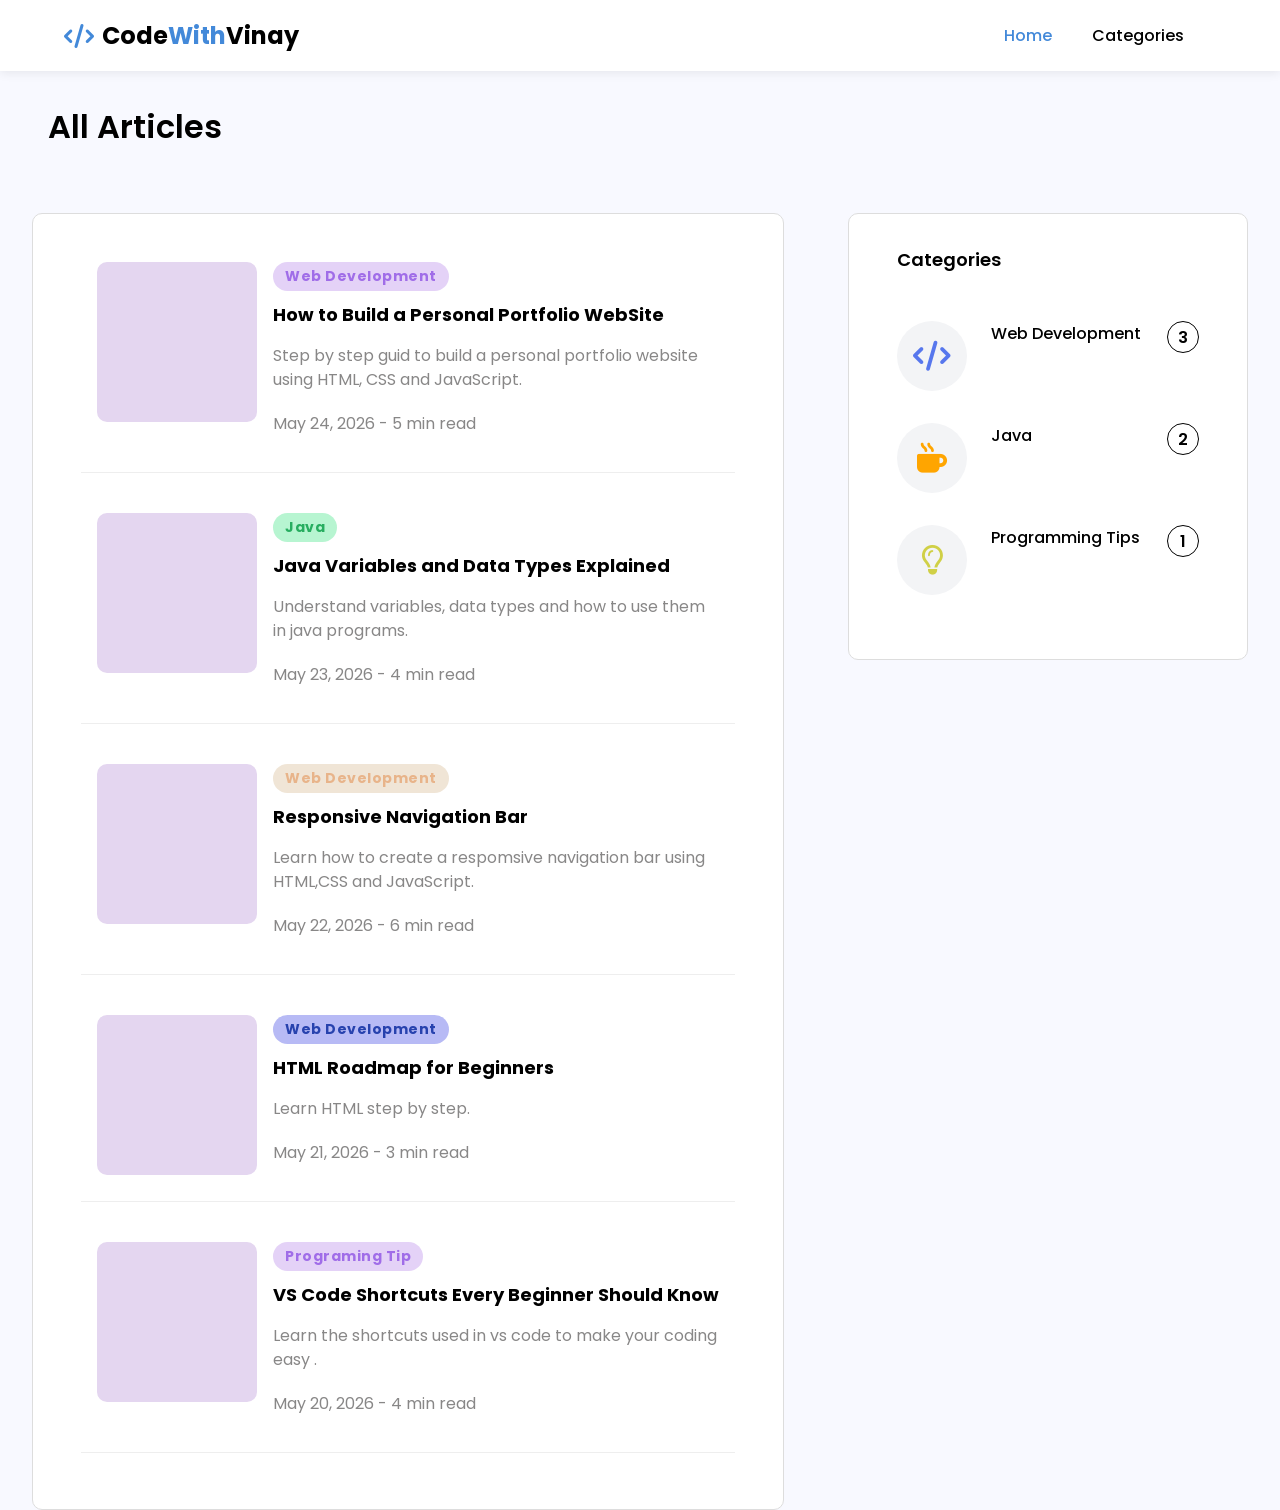
==== articles.html @ 395d6315 "Add files via upload" ====
<!DOCTYPE html>
<html lang="en">
<head>
    <meta charset="UTF-8">
    <meta name="viewport" content="width=device-width, initial-scale=1.0">
    <title>All Articles | CodeWithVinay - Programming Tutorials and Guides</title>

<meta name="description"
    content="Browse all programming tutorials on CodeWithVinay. Learn Web Development, Java, and Programming Tips with beginner-friendly step-by-step guides.">

<meta name="keywords"
    content="programming tutorials, web development tutorials, Java tutorials, HTML tutorials, CSS tutorials, JavaScript tutorials, coding blog, beginner programming">

<meta name="author" content="Vinay Kumar">

<meta name="robots" content="index, follow">

<!-- Open Graph / Social Sharing -->
<meta property="og:title"
    content="All Articles | CodeWithVinay">

<meta property="og:description"
    content="Explore all programming tutorials and coding guides on CodeWithVinay.">

<meta property="og:type" content="website">

<meta property="og:url"
    content="https://yourusername.github.io/articles.html">

<meta property="og:image"
    content="https://yourusername.github.io/images/preview.png">

<!-- Twitter Card -->
<meta name="twitter:card" content="summary_large_image">

<meta name="twitter:title"
    content="All Articles | CodeWithVinay">

<meta name="twitter:description"
    content="Browse beginner-friendly programming tutorials and guides on CodeWithVinay.">

<meta name="twitter:image"
    content="https://yourusername.github.io/images/preview.png">
    <link rel="stylesheet" href="articles.css">
<link rel="stylesheet" href="home.css">

    <link rel="stylesheet" href="https://cdnjs.cloudflare.com/ajax/libs/font-awesome/6.7.2/css/all.min.css">

    <link href="https://fonts.googleapis.com/css2?family=Poppins:wght@300;400;500;600;700&display=swap"
        rel="stylesheet">
</head>
<body>

  <!-- Navigation Bar-->
      <!-- Navigation Bar-->
  <nav class="navbar">

    <!-- Logo -->
    <div class="logo-container">
      <i class="fa-solid fa-code accent-icon"></i>
      <span>Code</span><span class="accent">With</span><span>Vinay</span>
    </div>

    <!-- Navigation Links -->
    <ul class="nav-links">
      <div class="close-menu" id="close-menu">
            ✖
        </div>
      <li><a href="index.html" id="home-link">Home</a></li>
            <li class="dropdown">
                <a href="#">Categories</a>

                <ul class="dropdown-menu">
                    <li><a href="web_category.html">Web Development</a></li>
                    <li><a href="java_category.html">Java</a></li>
                    <li><a href="tips_category.html">Programming Tips</a></li>
                </ul>
            </li>
    </ul>

    <!-- HAMBURGER -->
    <div class="menu-toggle" id="menu-toggle">
        ☰
    </div>
  </nav>

    
    <div class="titles">
        <h1>All Articles</h1>
    </div>

    <section class="card-container">
        
    <!-- Articles card -->
     <div class="articles-container">
        <div class="article-content">
            <div class="article-image"></div>
            <div class="article-information">
                <div class="title web-development">Web Development</div>
                <a href="personal_portfolio.html"><h3>How to Build a Personal Portfolio WebSite</h3></a>
                <p>Step by step guid to build a personal portfolio website using HTML, CSS and JavaScript.</p>
                <p>May 24, 2026 - 5 min read</p>
            </div>

        </div>

            <div class="article-content">
            <div class="article-image"></div>
            <div class="article-information">
                <div class="title java">Java</div>
                <a href="java_variables.html"><h3>Java Variables and Data Types Explained</h3></a>
                <p>Understand variables, data types and how to use them in java programs.</p>
                <p>May 23, 2026 - 4 min read</p>
            </div>

        </div>

            <div class="article-content">
            <div class="article-image"></div>
            <div class="article-information">
                <div class="title android">Web Development</div>
               <a href="responsive_bar.html"> <h3>Responsive Navigation Bar</h3></a>
                <p>Learn how to create a respomsive navigation bar using HTML,CSS and JavaScript.</p>
                <p>May 22, 2026 - 6 min read</p>
            </div>

        </div>

            <div class="article-content">
            <div class="article-image"></div>
            <div class="article-information">
                <div class="title github">Web Development</div>
                <a href="html_roadmap.html"><h3>HTML Roadmap for Beginners</h3></a>
                <p>Learn HTML step by step.</p>
                <p>May 21, 2026 - 3 min read</p>
            </div>

        </div>

            <div class="article-content">
            <div class="article-image"></div>
            <div class="article-information">
                <div class="title web-development">Programing Tip</div>
               <a href="vscode_shortcuts.html"> <h3>VS Code Shortcuts Every Beginner Should Know</h3></a>
                <p>Learn the shortcuts used in vs code to make your coding easy .</p>
                <p>May 20, 2026 - 4 min read</p>
            </div>

        </div>

     </div>

     
     <!-- Category section -->

     <div class="categories">
        <h3>Categories</h3>
        <div class="category-container">
            <div class="icon"><i class="fa-solid fa-code" id="web"></i></div>
            <div class="category-title"><a href="web_category.html">Web Development</a></div>
            <div class="articles-published">3</div>
        </div>

           <div class="category-container">
            <div class="icon"><i class="fa-solid fa-mug-hot" id="java"></i></div>
            <div class="category-title"><a href="java_category.html">Java</a></div>
            <div class="articles-published">2</div>
        </div>

           <div class="category-container">
            <div class="icon"><i class="fa-regular fa-lightbulb" id="tip"></i></div>
            <div class="category-title"><a href="tips_category.html">Programming Tips</a></div>
            <div class="articles-published">1</div>
        </div>
     </div>
    </section>

    <script src="navScript.js"></script>
</body>
</html>
---- articles.css ----
*{
    margin: 0;
    padding: 0;
    box-sizing: border-box;
    font-family: "Poppins", sans-serif;
}

body{
    background-color: #f8f9ff ;
}



.navbar{
   position: sticky;
    top: 0;
    z-index: 1000;
    display: flex;
    align-items: center;
    justify-content: space-between;
    padding: 18px 64px;
     box-shadow: 0 2px 10px rgba(0,0,0,0.08);
     background-color: white;
}

.nav-links{
    display: flex;
    gap: 40px;
   
    list-style: none;
}

.nav-links li{
   display: flex;
   align-items: center;
}

.nav-links li a{
    text-decoration: none;
    color: #000;
    font-weight: 500;
    transition: color 0.3s ease;
}

.nav-links li a:hover{
  color: #4389d9 ;
}

.logo-container{
    display: flex;
    align-items: center;
   font-weight: bold;
    font-size: 24px;
}


.accent-icon{
    color: #4389d9;
    font-weight: bold;
    margin-right: 8px;
}

.accent{
    color: #4389d9;
}

#home-link{
    color: #4389d9;
}

.search-icon {
    font-size: 18px;
    cursor: pointer;
}







.titles{
    padding: 32px 48px;
}

.titles h1{
  font-size: 32px;
  font-weight: 600;
}

.titles h3{
  color: #888787;
  font-size: 16px;
  font-weight: 600;
}


.card-container{
  display: flex;
  justify-content: space-between;
   align-items: flex-start;
}
.articles-container{
    display: flex;
  background: white;
  border-radius: 10px;
  border: 1px solid #ddd;
   flex-direction: column;

  transition: all 0.25s ease;
  padding: 32px 48px;
 flex: 1;
  margin-left: 32px;
  margin-right: 64px;
}


.articles-container .title{
    padding: 4px 12px;
  border-radius: 20px;
  font-size: 14px;
  display: inline-block;
  margin-bottom: 10px;
  font-weight: bold;
  letter-spacing: 0.5px;
}

.web-development {
  color: #a06de8;
  background-color: #e4d2f7;
}

.java {
  background-color: #b7f5d1;
  color: #27ae60;
}

.android {
  background-color: #f0e5d6;
  color: #e8b48a;
}

.github{

   background-color: #b7baf5;
  color: #2742ae;

}

.article-information h3 {
  font-size: 18px;
  margin-bottom: 16px;
  font-weight: 700;
}

.article-information p{
    font-size: 16px;
  color: #888787;
  margin-bottom: 20px;
  font-weight: 400;
  line-height: 24px;
}


.article-information a{
    text-decoration: none;
    color: #000;
}


.article-content{
  display: flex;
  flex-direction: row;
  gap: 16px;
  align-items: flex-start;
  margin-bottom: 24px;
   padding: 16px;
  border-bottom: 1px solid #eee;
   cursor: pointer;
}

.article-content:hover{
     background: #f1f4ff;
    border-radius: 10px;
}

/* LEFT IMAGE */
.article-image {
  width: 160px;      /* 👈 important */
  height: 160px;     /* adjust as you like */
  flex-shrink: 0;
  display: flex;
  justify-content: center;
  align-items: center;
  object-fit: contain;
  border-radius: 10px;
  background-color: #e4d6f0;
}

/* RIGHT TEXT */
.article-information {
  flex: 1;  /* takes remaining space */
}

.categories{
  margin-right: 32px;
   width: 400px;
  

  background: white;
  border-radius: 10px;
  border: 1px solid #ddd;
   cursor: pointer;
  transition: all 0.25s ease;
  padding: 32px 48px;
}

.category-container{
    padding-bottom:16px;
    margin-bottom:16px;
}

.categories h3{
  font-size: 18px;
  font-weight: 600;
  margin-bottom: 48px;
}

.category-container{
  display: flex;
  gap: 24px;
  

}

.category-title a{
  text-decoration: none;
   color: black;
}
.category-title{
  flex: 1;
  font-size: 16px;
  font-weight: 500;
  margin-bottom: 24px;
}



.articles-published{
    width: 32px;
    height: 32px;
    border: 1px solid black;
    border-radius: 50%;

    display: flex;
    justify-content: center;
    align-items: center;

    font-weight: 600;
    margin-left: auto; /* pushes it to the right */
}

.icon i {
    font-size: 24px;
    color: #5777ed;
}

#git{
  color: black;
}

#tip{
  color: rgb(208, 208, 70);
}

#android{
  color: rgb(2, 163, 2);
}

#java{
  color: orange;
}

































/* ===================================
   TABLETS
=================================== */
@media (max-width: 992px) {

    .navbar {
        padding: 18px 32px;
    }

    .titles {
        padding: 24px 32px;
    }

    .card-container {
        flex-direction: column;
    }

    .articles-container {
        margin: 0 32px;
        width: auto;
    }

    .categories {
        width: auto;
        margin: 30px 32px 0;
    }
}


/* ===================================
   MOBILE
=================================== */
@media (max-width: 768px) {

    .navbar {
        padding: 16px 20px;
        flex-wrap: wrap;
        gap: 15px;
    }

    .titles {
        padding: 20px;
        text-align: center;
    }

    .titles h1 {
        font-size: 28px;
    }

    .titles h3 {
        font-size: 15px;
    }

    .articles-container {
        margin: 0 20px;
        padding: 24px;
    }

    .categories {
        margin: 30px 20px 0;
        padding: 24px;
        width: auto;
    }

    .article-content {
        flex-direction: column;
        align-items: center;
        text-align: center;
    }

    .article-image {
        width: 120px;
        height: 120px;
    }

    .article-information h3 {
        font-size: 18px;
    }

    .article-information p {
        font-size: 15px;
    }

    .category-container {
        gap: 16px;
    }

    .nav-links {
        z-index: 1001;
    }
}


/* ===================================
   SMALL PHONES
=================================== */
@media (max-width: 480px) {

    .navbar {
        padding: 14px 16px;
    }

    .logo-container {
        font-size: 20px;
    }

    .titles {
        padding: 16px;
    }

    .titles h1 {
        font-size: 24px;
    }

    .titles h3 {
        font-size: 14px;
    }

    .articles-container {
        margin: 0 10px;
        padding: 20px;
    }

    .categories {
        margin: 20px 10px 0;
        padding: 20px;
    }

    .article-image {
        width: 100px;
        height: 100px;
    }

    .article-information h3 {
        font-size: 17px;
    }

    .article-information p {
        font-size: 14px;
    }

    .category-title {
        font-size: 14px;
    }

    .articles-published {
        width: 28px;
        height: 28px;
        font-size: 14px;
    }
}


/* ===================================
   MOBILE NAVIGATION
=================================== */

.menu-toggle,
.close-menu {
    display: none;
}

@media (max-width: 768px) {

    .menu-toggle {
        display: block;
        font-size: 30px;
        cursor: pointer;
    }

    .search-icon {
        display: none;
    }

    .nav-links {
        position: fixed;
        top: 0;
        right: -250px;
        width: 250px;
        height: 100vh;
        background: white;

        display: flex;
        flex-direction: column;
        align-items: flex-end;
        justify-content: flex-start;

        gap: 30px;
        padding: 30px;

        transition: right 0.3s ease;
        box-shadow: -2px 0 10px rgba(0,0,0,0.1);
    }

    .nav-links.active {
        right: 0;
    }

    .close-menu {
        display: block;
        font-size: 30px;
        cursor: pointer;
        margin-bottom: 30px;
    }
}
---- home.css ----
*{
    margin: 0;
    padding: 0;
    box-sizing: border-box;
     font-family: 'Poppins', sans-serif;
}

.navbar{
   position: sticky;
    top: 0;
    z-index: 1000;
    display: flex;
    align-items: center;
    justify-content: space-between;
    padding: 18px 64px;
     box-shadow: 0 2px 10px rgba(0,0,0,0.08);
     background-color: white;
}

.nav-links{
    display: flex;
    gap: 40px;
   margin-right: 32px;
    list-style: none;
}

.nav-links li{
   display: flex;
   align-items: center;
}

.nav-links li a{
    text-decoration: none;
    color: #000;
    font-weight: 500;
    transition: color 0.3s ease;
}

.nav-links li a:hover{
  color: #4389d9 ;
}

.logo-container{
    display: flex;
    align-items: center;
   font-weight: bold;
    font-size: 24px;
}


.accent-icon{
    color: #4389d9;
    font-weight: bold;
    margin-right: 8px;
}

.accent{
    color: #4389d9;
}

#home-link{
    color: #4389d9;
}

.search-icon {
    font-size: 18px;
    cursor: pointer;
}


.dropdown{
    position: relative;
}

.dropdown-menu{
    position: absolute;
    top: 100%;
    left: 0;

    background: white;
    min-width: 200px;

    list-style: none;
    padding: 10px 0;

    border-radius: 10px;
    box-shadow: 0 10px 25px rgba(0,0,0,0.1);

    display: none;
}

.dropdown-menu li{
    padding: 10px 20px;
}

.dropdown-menu li a{
    color: black;
    text-decoration: none;
    display: block;
}

.dropdown-menu li:hover{
    background-color: #f3f4f6;
}

.dropdown:hover .dropdown-menu{
    display: block;
}

/* Hero Section */

.hero-section{
    display: flex;
    justify-content: center;
    align-items: center;
    padding: 32px 64px;
    background-color: #e9f0f4;
}

.hero-content{
    flex: 1;

}

.hero-content h1{
    font-size: 56px;
    color: #000;
    margin-bottom: 24px;
    line-height: 1.2;
}

.hero-content h1 span{
    color: #4c7def;
}

.hero-content p{
       font-size: 18px;
  font-weight: 400;
  margin-bottom: 32px;
  color: #b0b0b0;
  line-height: 1.6;
  max-width: 520px;
}

.hero-image{
    flex: 1;
}


.hero-image img{
    width: 100%;
    max-width: 650px;
    height: auto;
}

.links{
    display: flex;
    gap: 16px;
}

.links a{
    text-decoration: none;
    font-weight: 550;
}

.btn-tutorials{
    padding: 12px 24px;
    background-color: #4c7def;
    color: #FFFFFF;
    border: none;
    border-radius: 8px;
    cursor: pointer;
    font-size: 16px;
    transition: all 0.3s ease;
}

.btn-tutorials:hover{
   background-color: transparent;
    color: #4c7def;
    border: 2px solid #4c7def;
}

.btn-articles{
    padding: 12px 24px;
    background-color: transparent;
    color: #4c7def;
    border: 2px solid #4c7def;
    border-radius: 8px;
    cursor: pointer;
    font-size: 16px;
    transition: all 0.3s ease;
}

.btn-articles:hover{
    background-color: #4c7def;
    color: #fff;
}


/* Article*/


.Articles {
  padding: 40px;
  background: #f9f9f9;
}

.titles {
  display: flex;
  flex-direction: row;
  align-items: center;
  margin-bottom: 30px;
  justify-content: space-between;
  font-weight: bold;
}

.titles a {
  color: rgb(87, 119, 237);
  text-decoration: none;
  font-weight: 500;
}

.articles-card {
  display: flex;
  justify-content: center;
  gap: 32px;
}

.card-content {
  flex: 1;
  background: white;
  border-radius: 10px;
  border: 1px solid #ddd;
   max-width: 400px;
   cursor: pointer;
    transition: all 0.25s ease;
}

.card-content:hover {
  transform: translateY(-5px);
  box-shadow: 0 10px 25px rgba(0,0,0,0.08);
}

.card-content .category {
  
  padding: 4px 12px;
  border-radius: 20px;
  font-size: 11px;
  display: inline-block;
  margin-bottom: 10px;
  font-weight: bold;
  letter-spacing: 0.5px;
}


.web-development {
  color: #a06de8;
  background-color: #e4d2f7;
}

.java {
  background-color: #b7f5d1;
  color: #27ae60;
}

.android {
  background-color: #f0e5d6;
  color: #e8b48a;
}
.card-title {
  font-size: 18px;
  margin-bottom: 16px;
  font-weight: bold;
}


.card-text a{
  text-decoration: none;
  color: #000;
}
.card-description {
  font-size: 16px;
  color: #888787;
  margin-bottom: 20px;
  font-weight: 400;
  line-height: 24px;
}

.article-info {
  display: flex;
  gap: 10px;
  font-size: 14px;
  color: #888;
  margin-top: auto;
}


.card-image {
  height: 240px;
  border-top-left-radius: 10px;
border-top-right-radius: 10px;
  
  margin-bottom: 15px;
    background-color: #e4d6f0;
  display: flex;
  justify-content: center;
  align-items: center;
  object-fit: contain;
 
}

.java-i{
   background-color: #d6f0e1;
}

.android-i{
  background-color: #f0e5d6;
}
.card-image img {
  width: 140px;
  height:auto;
  object-fit: cover;
  display: block;
}

.card-text {
  padding: 20px;
}


/* Categories*/

.categories-section{
    padding: 40px;
}

.category-titles{
      display: flex;
  flex-direction: row;
  align-items: center;
  margin-bottom: 30px;
  justify-content: space-between;
  font-weight: bold;
}

.category-titles a {
  color: rgb(87, 119, 237);
  text-decoration: none;
  font-weight: 500;
}


.categories-card{
      display: flex;
  justify-content: center;
  gap: 32px;
}
.category-content{
    display: flex;
    flex-direction: column;
    align-items: center;
    text-align: center;
    gap: 15px;

    flex: 1;
    background: white;
    border-radius: 10px;
    border: 1px solid #ddd;
    max-width: 400px;
    cursor: pointer;
    transition: all 0.25s ease;
    padding: 30px 20px;
}

.category-content:hover{
   transform: translateY(-5px);
  box-shadow: 0 10px 25px rgba(0,0,0,0.08);
}
.icon {
    width: 70px;
    height: 70px;
    border-radius: 50%;
    background: #f3f4f6;

    display: flex;
    justify-content: center;
    align-items: center;
}

.icon i {
    font-size: 30px;
    color: #5777ed;
}

#git{
  color: black;
}

#tip{
  color: rgb(208, 208, 70);
}

#android{
  color: rgb(2, 163, 2);
}

#java{
  color: orange;
}

.footer {
    background-color: #111;
    color: white;
    padding: 20px;
    text-align: center;
    margin-top: 50px;
}

.social-icons {
    margin-top: 10px;
}



.social-icons a {
    color: #fff;          /* icon color */
    font-size: 24px;
    margin: 0 10px;
    text-decoration: none;
    transition: 0.3s;
}

.social-icons a:hover {
    color: #3b82f6; /* hover color */
    transform: scale(1.2);
}

.category-text a{
  color: #000;
  text-decoration: none;
}

































/* ===================================
   TABLETS
=================================== */
@media (max-width: 992px) {

    .navbar {
        padding: 18px 32px;
    }

    .hero-section {
        flex-direction: column;
        text-align: center;
        padding: 40px 32px;
        gap: 40px;
    }

    .hero-content p {
        max-width: 100%;
    }

    .hero-image img {
        max-width: 500px;
    }

    .articles-card,
    .categories-card {
        flex-wrap: wrap;
        justify-content: center;
    }

    .card-content,
    .category-content {
        max-width: 100%;
    }
}


/* ===================================
   MOBILE
=================================== */
@media (max-width: 768px) {

    .navbar {
        padding: 16px 20px;
        flex-wrap: wrap;
        gap: 15px;
    }

    .hero-section {
        flex-direction: column;
        text-align: center;
        padding: 32px 20px;
        gap: 30px;
    }

    .hero-content h1 {
        font-size: 40px;
    }

    .hero-content p {
        font-size: 16px;
        max-width: 100%;
    }

    .hero-image img {
        max-width: 350px;
    }

    .links {
        justify-content: center;
        flex-wrap: wrap;
    }

    .Articles,
    .categories-section {
        padding: 20px;
    }

    .titles,
    .category-titles {
        flex-direction: column;
        gap: 10px;
        text-align: center;
    }

    .articles-card,
    .categories-card {
        flex-direction: column;
        align-items: center;
    }

    .card-content,
    .category-content {
        width: 100%;
        max-width: 500px;
    }

    .card-image {
        height: 200px;
    }

    .card-image img {
        width: 120px;
    }

    .nav-links {
        z-index: 1001;
    }
}


/* ===================================
   SMALL PHONES
=================================== */
@media (max-width: 480px) {

    .navbar {
        padding: 14px 16px;
    }

    .logo-container {
        font-size: 20px;
    }

    .hero-section {
        padding: 24px 16px;
    }

    .hero-content h1 {
        font-size: 32px;
    }

    .hero-content p {
        font-size: 15px;
    }

    .hero-image img {
        max-width: 280px;
    }

    .links {
        flex-direction: column;
        width: 100%;
    }

    .btn-tutorials,
    .btn-articles {
        width: 100%;
        text-align: center;
    }

    .Articles,
    .categories-section {
        padding: 16px;
    }

    .card-text {
        padding: 16px;
    }

    .card-title {
        font-size: 17px;
    }

    .card-description {
        font-size: 14px;
    }

    .icon {
        width: 60px;
        height: 60px;
    }

    .icon i {
        font-size: 26px;
    }

    .footer {
        padding: 16px;
    }
}


/* ===================================
   MOBILE NAVIGATION
=================================== */

.menu-toggle,
.close-menu {
    display: none;
}

@media (max-width: 768px) {

    .menu-toggle {
        display: block;
        font-size: 30px;
        cursor: pointer;
    }

    .search-icon {
        display: none;
    }

    .nav-links {
        position: fixed;
        top: 0;
        right: -250px;
        width: 250px;
        height: 100vh;
        background: white;

        display: flex;
        flex-direction: column;
        align-items: flex-end;
        justify-content: flex-start;

        gap: 30px;
        padding: 30px;

        transition: right 0.3s ease;
        box-shadow: -2px 0 10px rgba(0,0,0,0.1);
    }

    .nav-links.active {
        right: 0;
    }

    .close-menu {
        display: block;
        font-size: 30px;
        cursor: pointer;
        margin-bottom: 30px;
    }

    /* Fix dropdown inside mobile menu */

    .dropdown-menu {
        position: static;
        box-shadow: none;
        display: none;
        width: 100%;
    }

    .dropdown.active .dropdown-menu {
        display: block;
    }
}
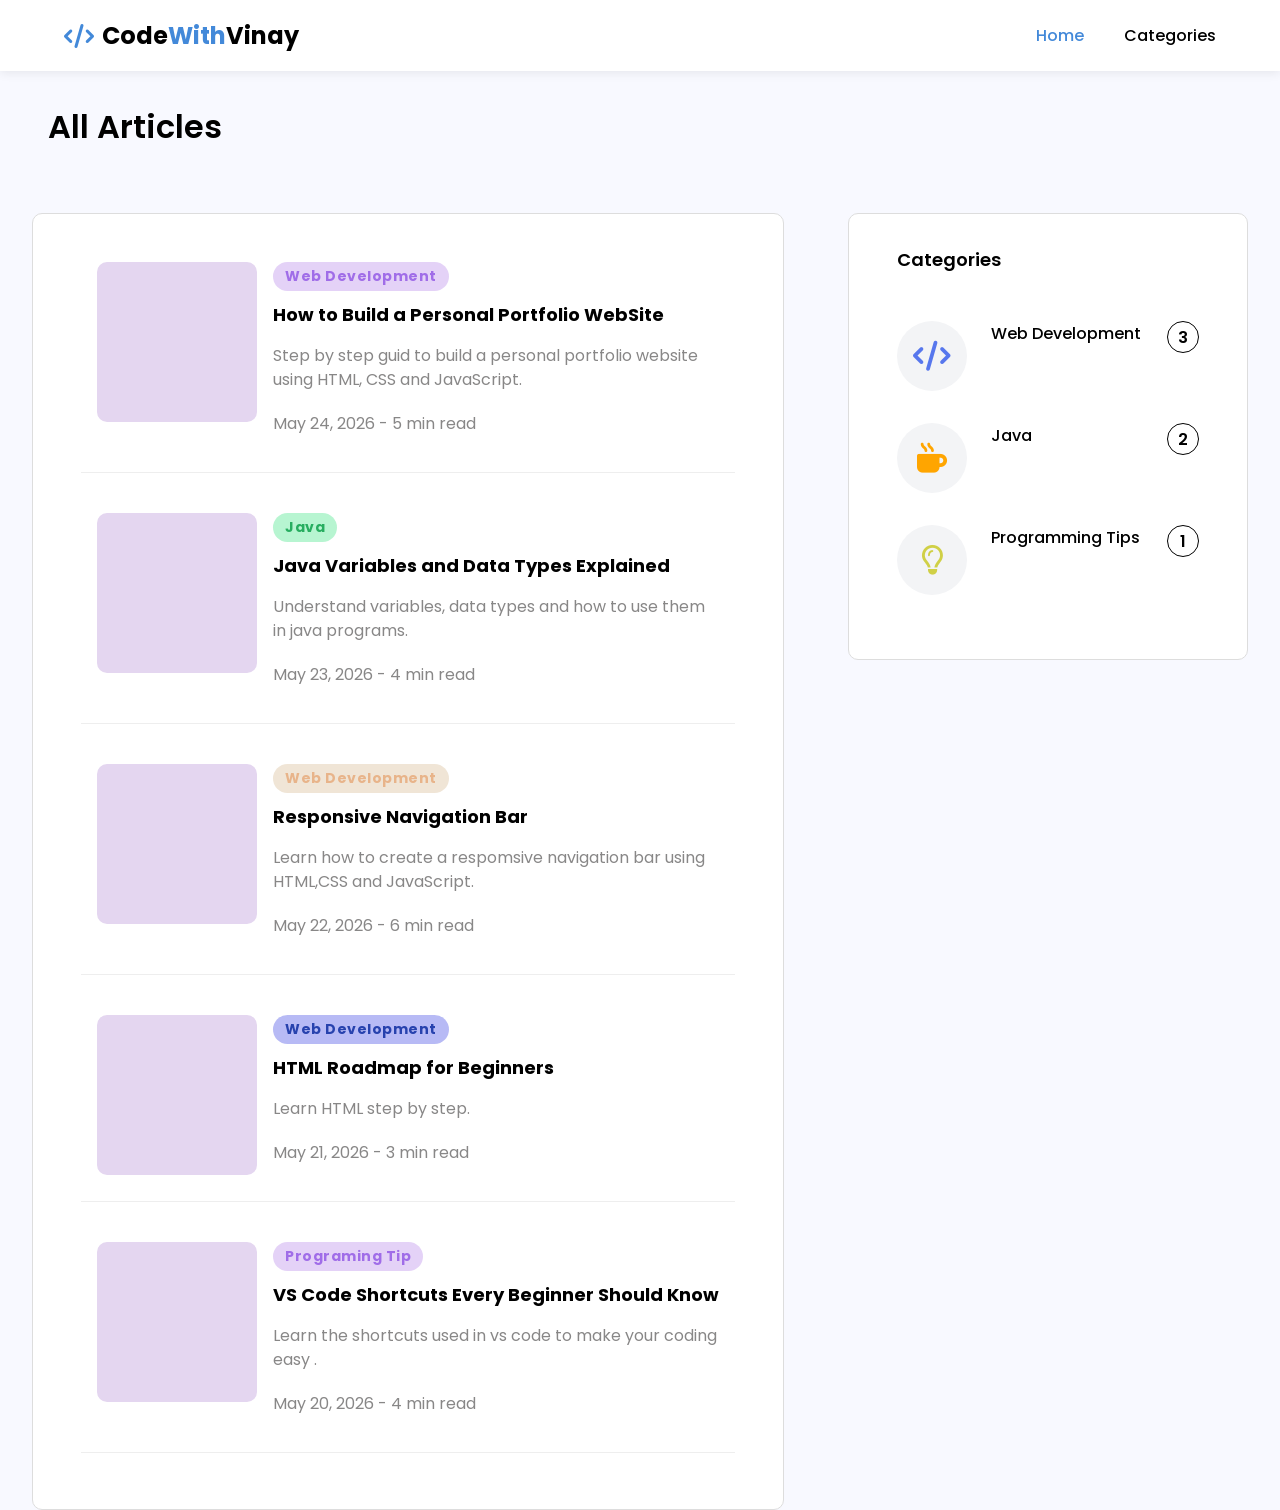
==== commit 6bc371ef: "Fix HTML encoding issues in articles.html" ====
--- a/articles.html
+++ b/articles.html
@@ -4,6 +4,16 @@
     <meta charset="UTF-8">
     <meta name="viewport" content="width=device-width, initial-scale=1.0">
     <title>All Articles | CodeWithVinay - Programming Tutorials and Guides</title>
+
+    <!-- Google tag (gtag.js) -->
+<script async src="https://www.googletagmanager.com/gtag/js?id=G-DMEHTE1364"></script>
+<script>
+  window.dataLayer = window.dataLayer || [];
+  function gtag(){dataLayer.push(arguments);}
+  gtag('js', new Date());
+
+  gtag('config', 'G-DMEHTE1364');
+</script>
 
 <meta name="description"
     content="Browse all programming tutorials on CodeWithVinay. Learn Web Development, Java, and Programming Tips with beginner-friendly step-by-step guides.">
@@ -68,7 +78,7 @@
         </div>
       <li><a href="index.html" id="home-link">Home</a></li>
             <li class="dropdown">
-                <a href="#">Categories</a>
+                <a href="articles.html">Categories</a>
 
                 <ul class="dropdown-menu">
                     <li><a href="web_category.html">Web Development</a></li>
@@ -177,4 +187,4 @@
 
     <script src="navScript.js"></script>
 </body>
-</html>+</html>
--- a/articles.css
+++ b/articles.css
@@ -339,6 +339,10 @@
         width: auto;
         margin: 30px 32px 0;
     }
+
+      .dropdown-menu {
+        display: none !important;
+    }
 }
 
 
@@ -403,6 +407,10 @@
     .nav-links {
         z-index: 1001;
     }
+
+      .dropdown-menu {
+        display: none !important;
+    }
 }
 
 
@@ -462,6 +470,9 @@
         width: 28px;
         height: 28px;
         font-size: 14px;
+    }
+      .dropdown-menu {
+        display: none !important;
     }
 }
 
@@ -517,4 +528,4 @@
         cursor: pointer;
         margin-bottom: 30px;
     }
-}+}
--- a/home.css
+++ b/home.css
@@ -20,7 +20,6 @@
 .nav-links{
     display: flex;
     gap: 40px;
-   margin-right: 32px;
     list-style: none;
 }
 
@@ -719,4 +718,4 @@
     .dropdown.active .dropdown-menu {
         display: block;
     }
-}+}
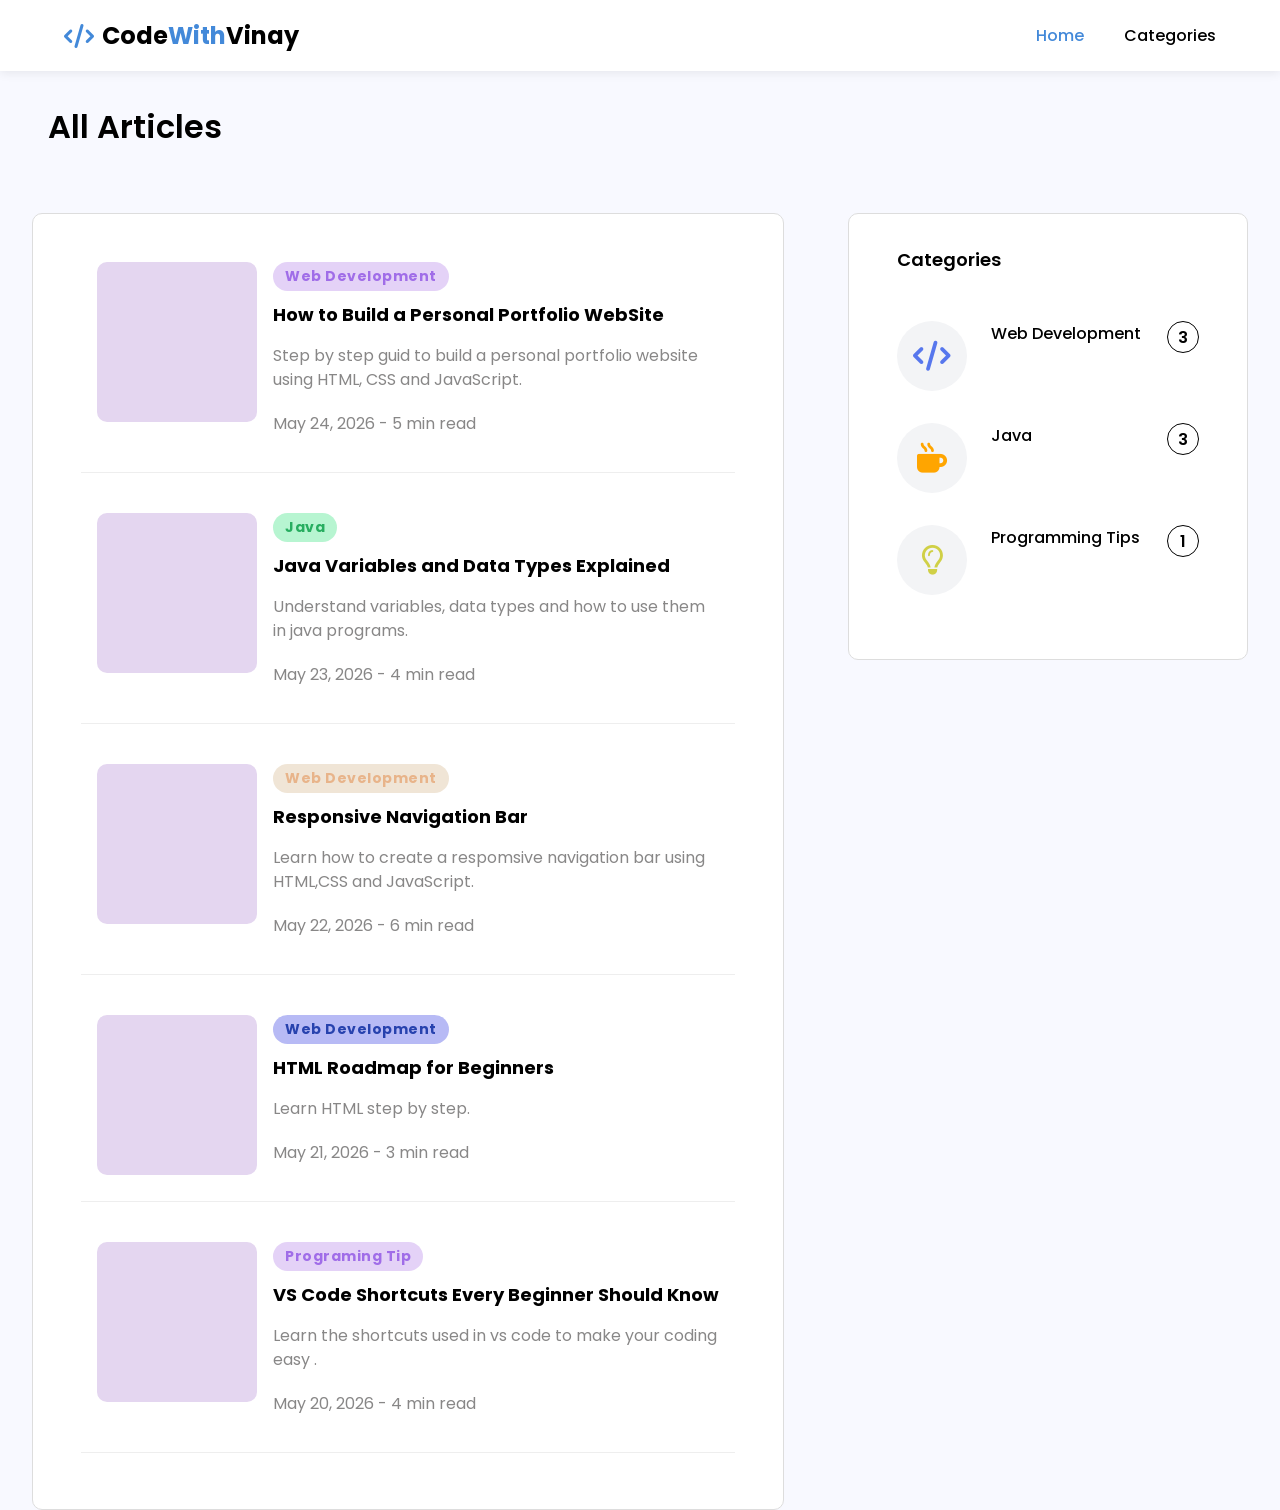
==== commit cba0d677: "Fix HTML encoding issues in articles.html" ====
--- a/articles.html
+++ b/articles.html
@@ -174,7 +174,7 @@
            <div class="category-container">
             <div class="icon"><i class="fa-solid fa-mug-hot" id="java"></i></div>
             <div class="category-title"><a href="java_category.html">Java</a></div>
-            <div class="articles-published">2</div>
+            <div class="articles-published">3</div>
         </div>
 
            <div class="category-container">
--- a/home.css
+++ b/home.css
@@ -505,6 +505,10 @@
     .category-content {
         max-width: 100%;
     }
+
+      .dropdown-menu {
+        display: none !important;
+    }
 }
 
 
@@ -579,6 +583,10 @@
     .nav-links {
         z-index: 1001;
     }
+
+      .dropdown-menu {
+        display: none !important;
+    }
 }
 
 
@@ -650,6 +658,10 @@
 
     .footer {
         padding: 16px;
+    }
+
+      .dropdown-menu {
+        display: none !important;
     }
 }
 
